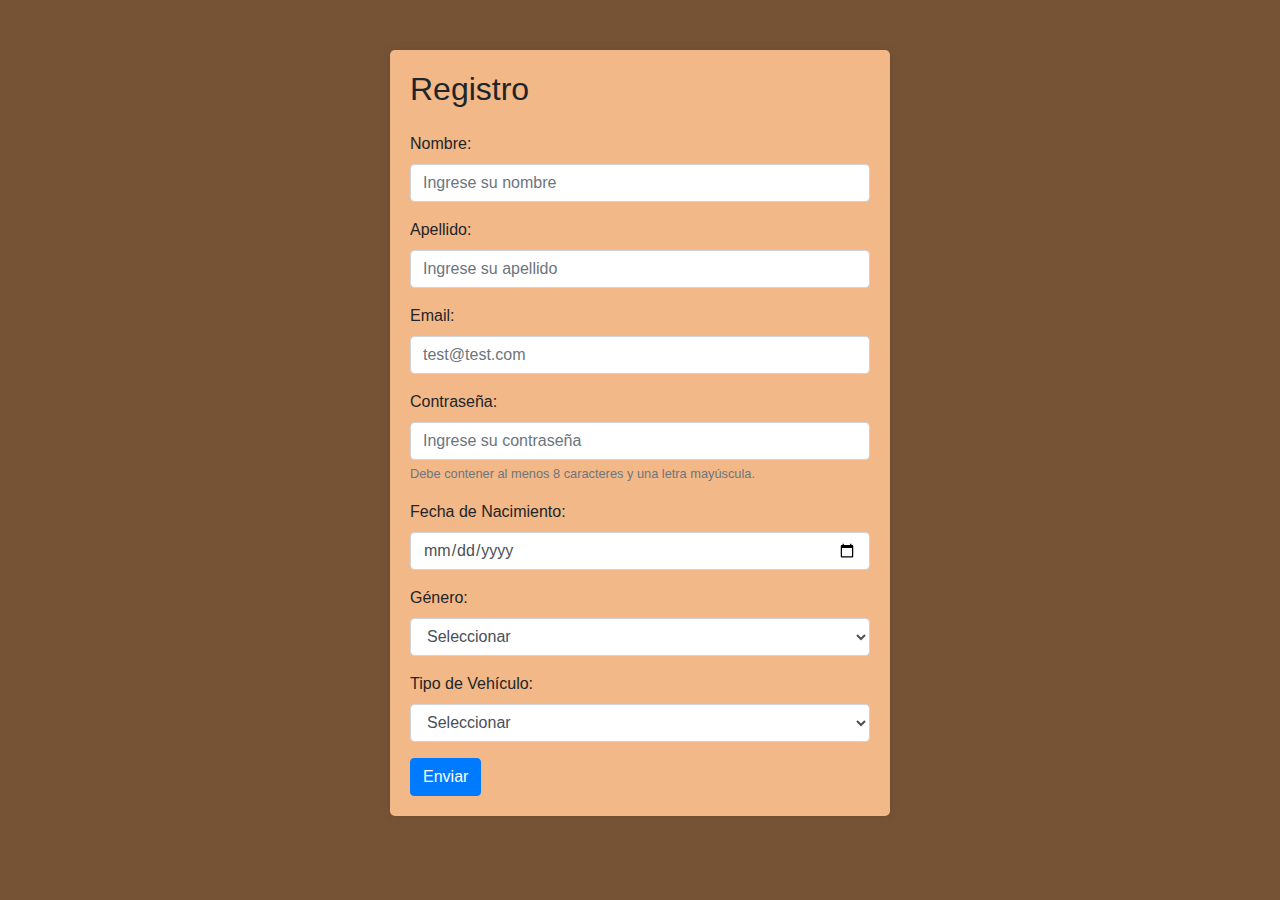
==== formulario.html @ ef92bdad "Add files via upload" ====
<!DOCTYPE html>
<html lang="es">
<head>
  <meta charset="UTF-8">
  <meta name="viewport" content="width=device-width, initial-scale=1.0">
  <title>Formulario de Registro</title>
  <!-- Bootstrap CSS -->
  <link href="https://maxcdn.bootstrapcdn.com/bootstrap/4.5.2/css/bootstrap.min.css" rel="stylesheet">
  <!-- Estilos personalizados -->
  <style>
    /* Estilos adicionales */
    body {
      background-color: #775336;
    }
    .form-container {
      max-width: 500px;
      margin: 50px auto;
      padding: 20px;
      background-color: #f3b887;
      border-radius: 5px;
      box-shadow: 0px 0px 10px rgba(0, 0, 0, 0.1);
    }
  </style>
</head>
<body>
  <div class="container">
    <div class="form-container">
      <h2 class="mb-4">Registro</h2>
      <form action="guardar_datos.php" method="POST" onsubmit="return validarFormulario()">
        <div class="form-group">
          <label for="nombre">Nombre:</label>
          <input type="text" class="form-control" id="nombre" name="nombre" placeholder="Ingrese su nombre" required>
        </div>
        <div class="form-group">
          <label for="apellido">Apellido:</label>
          <input type="text" class="form-control" id="apellido" name="apellido" placeholder="Ingrese su apellido" required>
        </div>
        <div class="form-group">
          <label for="email">Email:</label>
          <input type="email" class="form-control" id="email" name="email" placeholder="test@test.com" required>
        </div>
        <div class="form-group">
          <label for="password">Contraseña:</label>
          <input type="password" class="form-control" id="password" name="password" placeholder="Ingrese su contraseña" required>
          <small id="passwordHelpBlock" class="form-text text-muted">
            Debe contener al menos 8 caracteres y una letra mayúscula.
          </small>
        </div>
        <div class="form-group">
          <label for="fecha_nacimiento">Fecha de Nacimiento:</label>
          <input type="date" class="form-control" id="fecha_nacimiento" name="fecha_nacimiento" required>
        </div>
        <div class="form-group">
          <label for="genero">Género:</label>
          <select class="form-control" id="genero" name="genero" required>
            <option value="">Seleccionar</option>
            <option value="masculino">Masculino</option>
            <option value="femenino">Femenino</option>
            <option value="otro">Otro</option>
          </select>
        </div>
        <div class="form-group">
          <label for="tipo_vehiculo">Tipo de Vehículo:</label>
          <select class="form-control" id="tipo_vehiculo" name="tipo_vehiculo" required>
            <option value="">Seleccionar</option>
            <option value="bicicleta">Bicicleta</option>
            <option value="auto">Auto</option>
          </select>
        </div>
        <button type="submit" class="btn btn-primary">Enviar</button>
      </form>
    </div>
  </div>
</body>
</html>
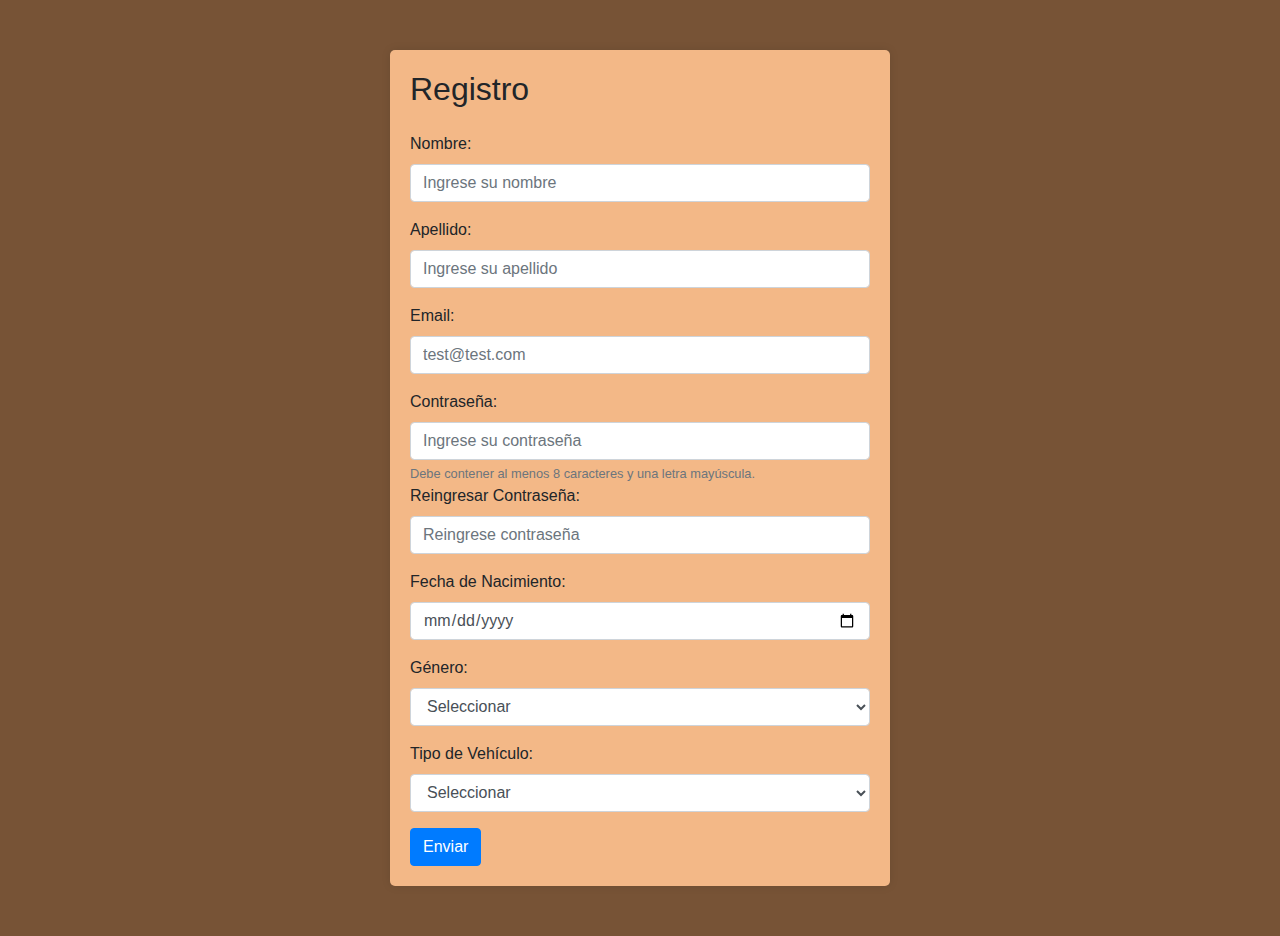
==== commit f111a0bb: "Commit de la clase del 24/4" ====
--- a/formulario.html
+++ b/formulario.html
@@ -21,6 +21,12 @@
       box-shadow: 0px 0px 10px rgba(0, 0, 0, 0.1);
     }
   </style>
+  <script
+    src="https://code.jquery.com/jquery-3.7.1.min.js"
+    integrity="sha256-/JqT3SQfawRcv/BIHPThkBvs0OEvtFFmqPF/lYI/Cxo="
+    crossorigin="anonymous"></script>
+  <script src="js/script.js"></script>
+  <script src="js/funciones.js"></script>
 </head>
 <body>
   <div class="container">
@@ -45,6 +51,8 @@
           <small id="passwordHelpBlock" class="form-text text-muted">
             Debe contener al menos 8 caracteres y una letra mayúscula.
           </small>
+          <label for="password">Reingresar Contraseña:</label>
+          <input type="password" class="form-control" id="repetir" name="repetir" placeholder="Reingrese contraseña" required>
         </div>
         <div class="form-group">
           <label for="fecha_nacimiento">Fecha de Nacimiento:</label>
